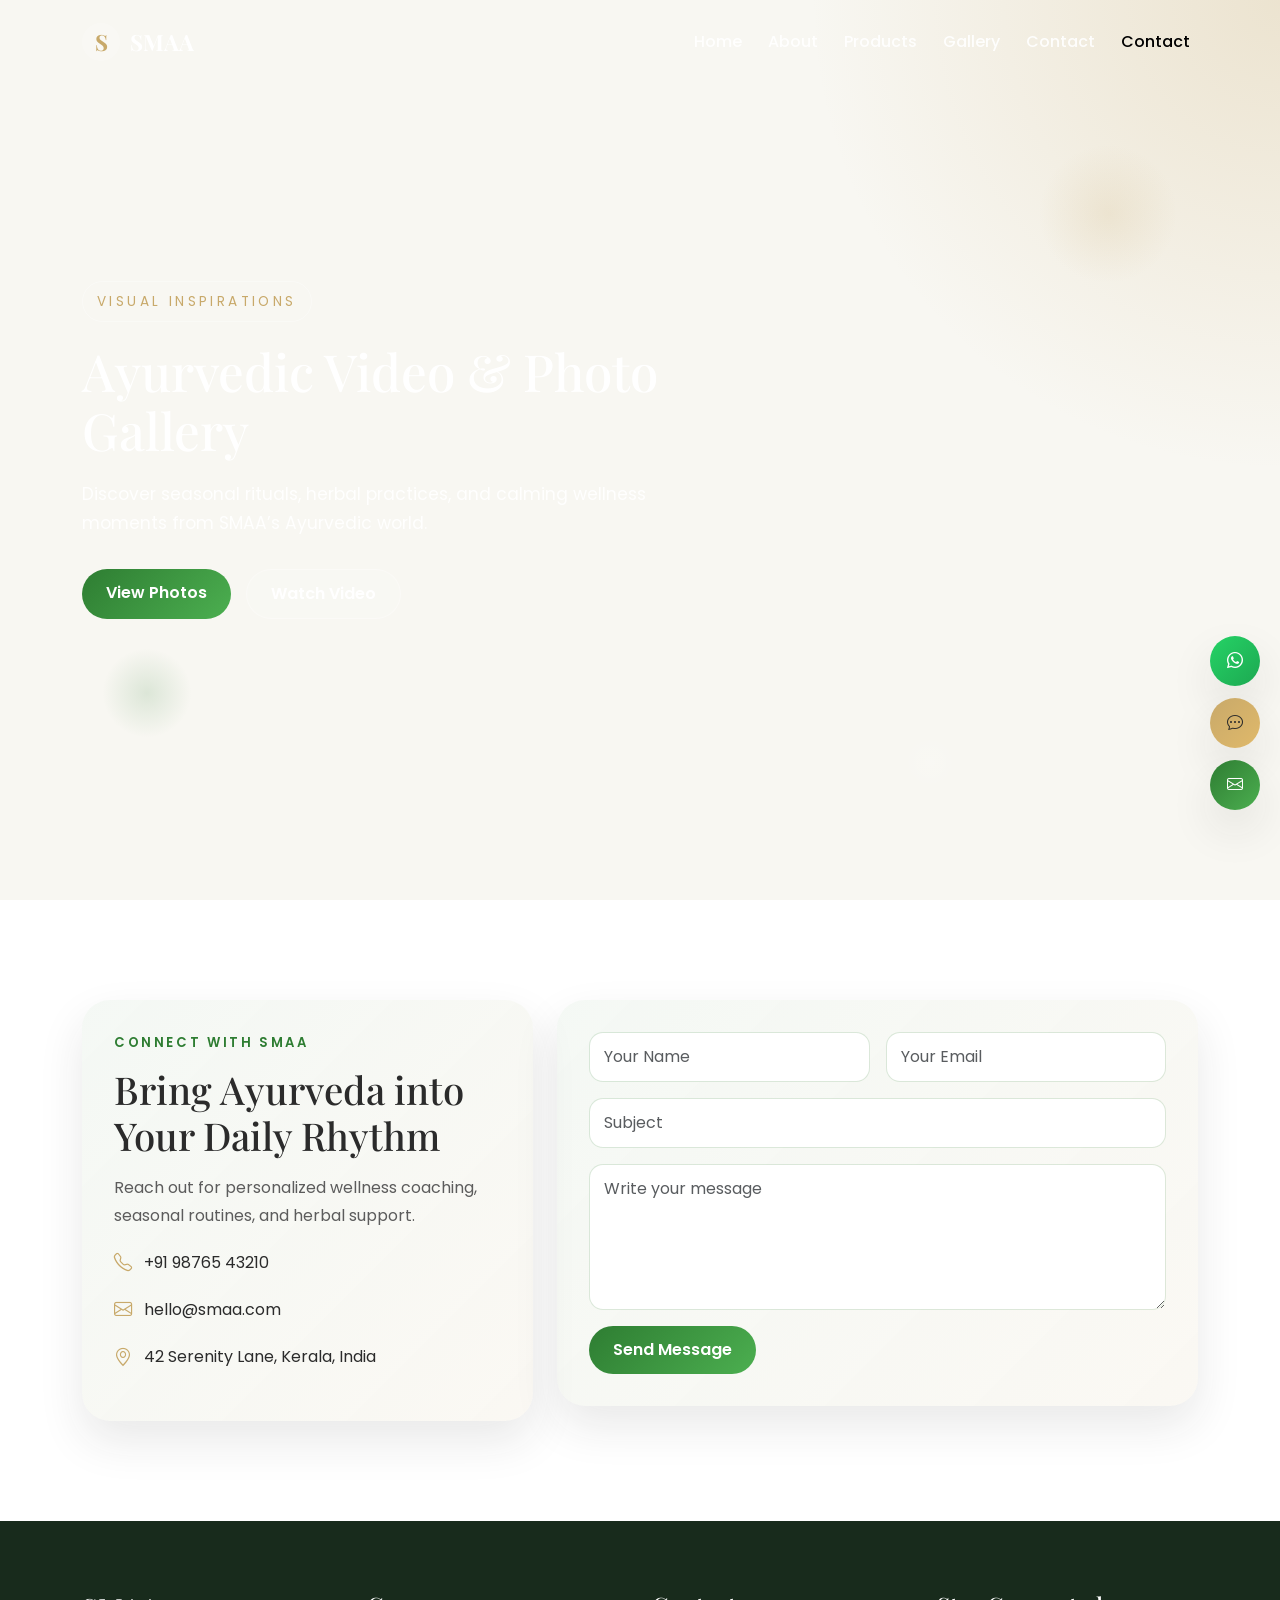
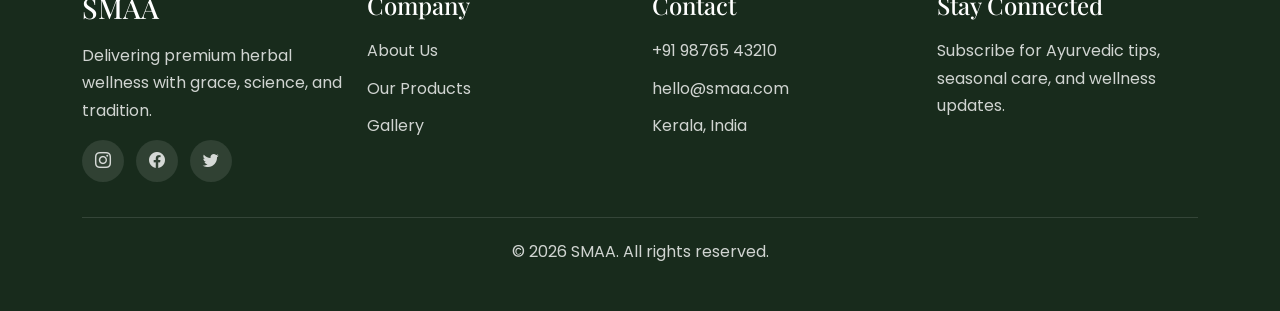
==== contact.html @ c0a6aa55 "Initial commit" ====
<!DOCTYPE html>
<html lang="en">
  <head>
    <meta charset="UTF-8" />
    <meta name="viewport" content="width=device-width, initial-scale=1.0" />
    <meta name="description" content="Explore SMAA's Ayurvedic photo and video gallery showcasing seasonal rituals, herbal ingredients, and wellness practices." />
    <meta name="keywords" content="Ayurveda gallery, Ayurvedic video, herbal photos, wellness rituals" />
    <title>SMAA | Gallery</title>

    <link rel="preconnect" href="https://fonts.googleapis.com" />
    <link rel="preconnect" href="https://fonts.gstatic.com" crossorigin />
    <link href="https://fonts.googleapis.com/css2?family=Playfair+Display:wght@500;600;700;800&family=Poppins:wght@300;400;500;600;700&display=swap" rel="stylesheet" />
    <link href="https://cdn.jsdelivr.net/npm/bootstrap@5.3.3/dist/css/bootstrap.min.css" rel="stylesheet" />
    <link rel="stylesheet" href="https://cdn.jsdelivr.net/npm/bootstrap-icons@1.11.3/font/bootstrap-icons.min.css" />
    <link rel="stylesheet" href="https://unpkg.com/aos@2.3.1/dist/aos.css" />
    <link rel="stylesheet" href="css/style.css" />
  </head>
  <body>
    <div class="loading-screen" id="loadingScreen">
      <div class="spinner"></div>
    </div>

    <button class="scroll-top" id="scrollTopBtn" aria-label="Scroll to top">
      <i class="bi bi-arrow-up"></i>
    </button>

    <div class="floating-actions" aria-label="Quick contact widgets">
      <a href="https://wa.me/919876543210" target="_blank" rel="noopener" class="quick-action whatsapp" aria-label="Contact via WhatsApp">
        <i class="bi bi-whatsapp"></i>
      </a>
      <a href="sms:+919876543210" class="quick-action message" aria-label="Send a message">
        <i class="bi bi-chat-dots"></i>
      </a>
      <a href="mailto:hello@smaa.com" class="quick-action email" aria-label="Send an email">
        <i class="bi bi-envelope"></i>
      </a>
    </div>

    <header class="hero-section" id="home" style="background-image: url('https://images.unsplash.com/photo-1506126613408-eca07ce68773?auto=format&fit=crop&w=1800&q=80');">
      <nav class="navbar navbar-expand-lg fixed-top">
        <div class="container">
          <a class="navbar-brand" href="index.html#home">
            <span class="brand-mark">S</span>
            <span>SMAA</span>
          </a>
          <button class="navbar-toggler" type="button" data-bs-toggle="collapse" data-bs-target="#navbarNav" aria-controls="navbarNav" aria-expanded="false" aria-label="Toggle navigation">
            <span class="navbar-toggler-icon"></span>
          </button>
          <div class="collapse navbar-collapse justify-content-end" id="navbarNav">
            <ul class="navbar-nav">
              <li class="nav-item"><a class="nav-link" href="index.html">Home</a></li>
              <li class="nav-item"><a class="nav-link" href="about.html">About</a></li>
              <li class="nav-item"><a class="nav-link" href="product.html">Products</a></li>
               <li class="nav-item"><a class="nav-link" href="gallery.html">Gallery</a></li>
                             <li class="nav-item"><a class="nav-link" href="contact.html">Contact</a></li>


              <li class="nav-item"><a class="nav-link active" aria-current="page" href="contact.html">Contact</a></li>
            </ul>
          </div>
        </div>
      </nav>

      <div class="hero-overlay"></div>
      <div class="hero-content container">
        <div class="row align-items-center min-vh-100 py-5">
          <div class="col-lg-8" data-aos="fade-up">
            <p class="eyebrow">Visual Inspirations</p>
            <h1>Ayurvedic Video & Photo Gallery</h1>
            <p class="hero-subtitle">Discover seasonal rituals, herbal practices, and calming wellness moments from SMAA’s Ayurvedic world.</p>
            <div class="hero-buttons">
              <a class="btn btn-primary" href="#photo-gallery">View Photos</a>
              <a class="btn btn-secondary" href="#video-gallery">Watch Video</a>
            </div>
          </div>
        </div>
      </div>

      <div class="floating-element leaf-one"></div>
      <div class="floating-element leaf-two"></div>
      <div class="floating-element leaf-three"></div>
    </header>

    <main>
    



      <section class="section contact-section" id="contact">
        <div class="container">
          <div class="row g-4 align-items-start">
            <div class="col-lg-5" data-aos="fade-right">
              <div class="contact-info-card">
                <p class="section-tag">Connect with SMAA</p>
                <h2 class="section-title">Bring Ayurveda into Your Daily Rhythm</h2>
                <p class="section-text">Reach out for personalized wellness coaching, seasonal routines, and herbal support.</p>
                <div class="contact-item">
                  <i class="bi bi-telephone"></i>
                  <span>+91 98765 43210</span>
                </div>
                <div class="contact-item">
                  <i class="bi bi-envelope"></i>
                  <span>hello@smaa.com</span>
                </div>
                <div class="contact-item">
                  <i class="bi bi-geo-alt"></i>
                  <span>42 Serenity Lane, Kerala, India</span>
                </div>
              </div>
            </div>
            <div class="col-lg-7" data-aos="fade-left">
              <div class="contact-form-card">
                <form>
                  <div class="row g-3">
                    <div class="col-md-6">
                      <input type="text" class="form-control" placeholder="Your Name" required />
                    </div>
                    <div class="col-md-6">
                      <input type="email" class="form-control" placeholder="Your Email" required />
                    </div>
                    <div class="col-12">
                      <input type="text" class="form-control" placeholder="Subject" />
                    </div>
                    <div class="col-12">
                      <textarea class="form-control" rows="5" placeholder="Write your message"></textarea>
                    </div>
                    <div class="col-12">
                      <button type="submit" class="btn btn-primary">Send Message</button>
                    </div>
                  </div>
                </form>
              </div>
            </div>
          </div>
        </div>
      </section>
    </main>

    <div class="lightbox" id="lightbox">
      <img id="lightbox-img" src="" alt="Enlarged gallery image" />
    </div>

    <footer class="footer-section">
      <div class="container">
        <div class="row g-4">
          <div class="col-lg-3 col-md-6">
            <h3>SMAA</h3>
            <p>Delivering premium herbal wellness with grace, science, and tradition.</p>
            <div class="social-links">
              <a href="#"><i class="bi bi-instagram"></i></a>
              <a href="#"><i class="bi bi-facebook"></i></a>
              <a href="#"><i class="bi bi-twitter"></i></a>
            </div>
          </div>
          <div class="col-lg-3 col-md-6">
            <h4>Company</h4>
            <ul>
              <li><a href="about.html">About Us</a></li>
              <li><a href="index.html#products">Our Products</a></li>
              <li><a href="gallery.html">Gallery</a></li>
            </ul>
          </div>
          <div class="col-lg-3 col-md-6">
            <h4>Contact</h4>
            <ul>
              <li>+91 98765 43210</li>
              <li>hello@smaa.com</li>
              <li>Kerala, India</li>
            </ul>
          </div>
          <div class="col-lg-3 col-md-6">
            <h4>Stay Connected</h4>
            <p>Subscribe for Ayurvedic tips, seasonal care, and wellness updates.</p>
          </div>
        </div>
        <div class="footer-bottom">
          <p>© 2026 SMAA. All rights reserved.</p>
        </div>
      </div>
    </footer>

    <script src="https://code.jquery.com/jquery-3.7.1.min.js"></script>
    <script src="https://cdn.jsdelivr.net/npm/bootstrap@5.3.3/dist/js/bootstrap.bundle.min.js"></script>
    <script src="https://unpkg.com/aos@2.3.1/dist/aos.js"></script>
    <script src="js/main.js"></script>
  </body>
</html>
---- css/style.css ----
:root {
  --primary: #2e7d32;
  --secondary: #c8a96a;
  --bg: #f8f7f2;
  --text: #2b2b2b;
  --white: #ffffff;
  --radius: 20px;
  --shadow: 0 20px 45px rgba(43, 43, 43, 0.1);
}

* {
  box-sizing: border-box;
}

html {
  scroll-behavior: smooth;
}

body {
  margin: 0;
  font-family: "Poppins", sans-serif;
  color: var(--text);
  background: var(--bg);
  line-height: 1.7;
}

img {
  max-width: 100%;
  display: block;
}

a {
  text-decoration: none;
}

h1, h2, h3, h4, h5 {
  font-family: "Playfair Display", serif;
  color: var(--text);
}

.section {
  padding: 100px 0;
}

.container {
  width: min(100% - 2rem, 1200px);
  margin-inline: auto;
}

.loading-screen {
  position: fixed;
  inset: 0;
  background: var(--bg);
  display: grid;
  place-items: center;
  z-index: 9999;
  transition: opacity 0.6s ease, visibility 0.6s ease;
}

.loading-screen.hidden {
  opacity: 0;
  visibility: hidden;
}

.spinner {
  width: 60px;
  height: 60px;
  border: 6px solid rgba(46, 125, 50, 0.15);
  border-top-color: var(--primary);
  border-radius: 50%;
  animation: spin 1s linear infinite;
}

@keyframes spin {
  to {
    transform: rotate(360deg);
  }
}

.scroll-top {
  position: fixed;
  right: 25px;
  bottom: 25px;
  width: 48px;
  height: 48px;
  border: none;
  border-radius: 50%;
  background: linear-gradient(135deg, var(--primary), var(--secondary));
  color: var(--white);
  display: grid;
  place-items: center;
  box-shadow: var(--shadow);
  opacity: 0;
  visibility: hidden;
  transform: translateY(20px);
  transition: all 0.3s ease;
  z-index: 1000;
}

.scroll-top.show {
  opacity: 1;
  visibility: visible;
  transform: translateY(0);
}

.floating-actions {
  position: fixed;
  right: 20px;
  bottom: 90px;
  display: flex;
  flex-direction: column;
  gap: 12px;
  z-index: 1200;
}

.quick-action {
  width: 50px;
  height: 50px;
  border-radius: 50%;
  display: grid;
  place-items: center;
  color: var(--white);
  box-shadow: var(--shadow);
  transition: transform 0.3s ease, box-shadow 0.3s ease;
}

.quick-action:hover {
  transform: translateY(-3px);
  box-shadow: 0 16px 30px rgba(43, 43, 43, 0.18);
}

.quick-action.whatsapp {
  background: linear-gradient(135deg, #25d366, #1da851);
}

.quick-action.message {
  background: linear-gradient(135deg, var(--secondary), #e0b96a);
  color: var(--text);
}

.quick-action.email {
  background: linear-gradient(135deg, var(--primary), #4caf50);
}

.navbar {
  padding: 18px 0;
  transition: all 0.3s ease;
}

.navbar.scrolled {
  background: rgba(248, 247, 242, 0.93);
  backdrop-filter: blur(14px);
  box-shadow: 0 10px 30px rgba(43, 43, 43, 0.08);
}

.navbar-brand {
  font-size: 1.4rem;
  font-family: "Playfair Display", serif;
  font-weight: 700;
  color: var(--white);
  display: flex;
  align-items: center;
  gap: 10px;
}

.navbar.scrolled .navbar-brand,
.navbar.scrolled .nav-link {
  color: var(--text);
}

.brand-mark {
  display: inline-grid;
  place-items: center;
  width: 38px;
  height: 38px;
  border-radius: 50%;
  background: rgba(255, 255, 255, 0.2);
  color: var(--secondary);
}

.nav-link {
  color: rgba(255, 255, 255, 0.9);
  font-weight: 500;
  margin-left: 10px;
  position: relative;
}

.nav-link::after {
  content: "";
  position: absolute;
  left: 0;
  bottom: 0;
  width: 0;
  height: 2px;
  background: var(--secondary);
  transition: width 0.3s ease;
}

.nav-link:hover::after,
.nav-link:focus::after {
  width: 100%;
}

.hero-section {
  position: relative;
  min-height: 100vh;
  background: url("img/baner1.jpeg") center no-repeat ;
  overflow: hidden;
}

.hero-overlay {
  position: absolute;
  inset: 0;
  background: radial-gradient(circle at top right, rgba(200, 169, 106, 0.25), transparent 30%);
}

.hero-content {
  position: relative;
  z-index: 2;
  color: var(--white);
}

.eyebrow {
  display: inline-block;
  padding: 8px 14px;
  border: 1px solid rgba(255, 255, 255, 0.35);
  border-radius: 999px;
  color: var(--secondary);
  text-transform: uppercase;
  letter-spacing: 0.25em;
  font-size: 0.85rem;
  margin-bottom: 20px;
}

.hero-section h1 {
  font-size: clamp(2.5rem, 4vw, 4.3rem);
  color: var(--white);
  max-width: 720px;
  line-height: 1.15;
  margin-bottom: 20px;
}

.hero-subtitle {
  font-size: 1.08rem;
  max-width: 620px;
  color: rgba(255, 255, 255, 0.9);
  margin-bottom: 30px;
}

.hero-buttons {
  display: flex;
  flex-wrap: wrap;
  gap: 15px;
}

.btn {
  border-radius: 999px;
  padding: 12px 24px;
  font-weight: 600;
  transition: transform 0.3s ease, box-shadow 0.3s ease;
}

.btn:hover {
  transform: translateY(-3px);
  box-shadow: 0 12px 24px rgba(43, 43, 43, 0.15);
}

.btn-primary {
  background: linear-gradient(135deg, var(--primary), #4caf50);
  color: var(--white);
  border: none;
}

.btn-secondary {
  background: rgba(255, 255, 255, 0.12);
  color: var(--white);
  border: 1px solid rgba(255, 255, 255, 0.3);
}

.floating-element {
  position: absolute;
  border-radius: 50%;
  opacity: 0.4;
  animation: drift 8s ease-in-out infinite;
}

.leaf-one {
  width: 140px;
  height: 140px;
  background: radial-gradient(circle, rgba(200, 169, 106, 0.4), transparent 70%);
  top: 16%;
  right: 8%;
}

.leaf-two {
  width: 90px;
  height: 90px;
  background: radial-gradient(circle, rgba(46, 125, 50, 0.35), transparent 70%);
  bottom: 18%;
  left: 8%;
  animation-duration: 10s;
}

.leaf-three {
  width: 60px;
  height: 60px;
  background: radial-gradient(circle, rgba(255,255,255,0.35), transparent 70%);
  bottom: 12%;
  right: 25%;
  animation-duration: 7s;
}

@keyframes drift {
  0%, 100% {
    transform: translateY(0) rotate(0deg);
  }
  50% {
    transform: translateY(-20px) rotate(10deg);
  }
}

.section-tag {
  color: var(--primary);
  font-weight: 600;
  text-transform: uppercase;
  letter-spacing: 0.2em;
  font-size: 0.82rem;
  margin-bottom: 12px;
}

.section-title {
  font-size: clamp(1.9rem, 3vw, 2.8rem);
  margin-bottom: 16px;
}

.section-text {
  color: #5c5c5c;
  margin-bottom: 18px;
}

.about-image-wrap {
  position: relative;
  border-radius: 32px;
  overflow: hidden;
  box-shadow: var(--shadow);
}

.about-image-wrap img {
  width: 100%;
  height: 520px;
  object-fit: cover;
  transition: transform 0.5s ease;
}

.about-image-wrap:hover img {
  transform: scale(1.05);
}

.feature-grid {
  display: grid;
  grid-template-columns: repeat(2, minmax(0, 1fr));
  gap: 16px;
  margin-top: 25px;
}

.feature-box {
  background: var(--white);
  border-radius: var(--radius);
  padding: 22px;
  box-shadow: var(--shadow);
  border: 1px solid rgba(46, 125, 50, 0.08);
}

.feature-box i {
  font-size: 1.4rem;
  color: var(--secondary);
  margin-bottom: 8px;
}

.feature-box h3 {
  font-size: 1.05rem;
  margin: 0;
}

.products-section {
  background: linear-gradient(180deg, rgba(255,255,255,0.8), rgba(248,247,242,0.9));
}

.product-card {
  background: var(--white);
  border-radius: var(--radius);
  overflow: hidden;
  box-shadow: var(--shadow);
  height: 100%;
  transition: transform 0.3s ease, box-shadow 0.3s ease;
}

.product-card:hover {
  transform: translateY(-8px);
  box-shadow: 0 24px 45px rgba(43, 43, 43, 0.15);
}

.product-card img {
  width: 100%;
  height: 220px;
  object-fit: cover;
  transition: transform 0.4s ease;
}

.product-card:hover img {
  transform: scale(1.05);
}

.category-card {
  cursor: pointer;
}

.category-card.active {
  border: 2px solid var(--primary);
}

.category-card:focus-visible {
  outline: 2px dashed var(--primary);
  outline-offset: 2px;
}

.category-detail-card {
  background: var(--white);
  border-radius: var(--radius);
  box-shadow: var(--shadow);
}

.category-image img {
  width: 100%;
  height: auto;
  display: block;
}

.product-list {
  list-style: none;
  padding-left: 0;
  margin: 0;
}

.product-list li {
  position: relative;
  padding-left: 1.4rem;
  margin-bottom: 0.85rem;
  color: #444;
}

.product-list li::before {
  content: '•';
  position: absolute;
  left: 0;
  top: 0;
  color: var(--primary);
  font-size: 1.2rem;
  line-height: 1;
}

.product-content {
  padding: 20px;
}

.product-content h3 {
  font-size: 1.25rem;
  margin-bottom: 8px;
}

.product-content p {
  color: #666;
  font-size: 0.95rem;
  margin-bottom: 15px;
}

.product-meta {
  display: flex;
  justify-content: space-between;
  align-items: center;
}

.price {
  font-weight: 700;
  color: var(--primary);
  font-size: 1.1rem;
}

.product-meta .btn {
  padding: 8px 14px;
  font-size: 0.9rem;
  background: var(--primary);
  color: var(--white);
}

.food-package-card {
  background: var(--white);
  border-radius: var(--radius);
  border: 1px solid rgba(46, 125, 50, 0.12);
  overflow: hidden;
  box-shadow: var(--shadow);
  padding: 18px;
}

.food-package-card h5 {
  font-size: 1rem;
  margin-bottom: 0.85rem;
}

.food-package-card .food-package-image {
  width: 100%;
  border-radius: 0.75rem;
  margin-bottom: 14px;
  display: block;
}

.restaurant-box {
  display: flex;
  gap: 12px;
  align-items: center;
  padding: 12px;
  border-radius: var(--radius);
  background: #f7f6f2;
  border: 1px solid rgba(46, 125, 50, 0.1);
}

.restaurant-box img {
  width: 70px;
  height: 70px;
  object-fit: cover;
  border-radius: 0.75rem;
}

.restaurant-box strong {
  display: block;
  margin-bottom: 4px;
  font-size: 0.95rem;
}

.restaurant-box p {
  margin: 0;
  color: #555;
  font-size: 0.9rem;
}

.food-packages-section {
  margin-bottom: 1.6rem;
}

.gallery-grid {
  display: grid;
  grid-template-columns: repeat(4, minmax(0, 1fr));
  gap: 20px;
}

.gallery-item {
  overflow: hidden;
  border-radius: 20px;
  box-shadow: var(--shadow);
}

.gallery-item img {
  width: 100%;
  height: 220px;
  object-fit: cover;
  transition: transform 0.4s ease;
}

.gallery-item:hover img {
  transform: scale(1.06);
}

.video-card {
  background: var(--white);
  border-radius: var(--radius);
  overflow: hidden;
  box-shadow: var(--shadow);
}

.video-card iframe {
  width: 100%;
  min-height: 420px;
  border: none;
  display: block;
}

.lightbox {
  position: fixed;
  inset: 0;
  background: rgba(0, 0, 0, 0.86);
  display: grid;
  place-items: center;
  padding: 20px;
  opacity: 0;
  visibility: hidden;
  transition: all 0.3s ease;
  z-index: 2000;
}

.lightbox.show {
  opacity: 1;
  visibility: visible;
}

.lightbox img {
  max-width: 90vw;
  max-height: 80vh;
  border-radius: 24px;
  box-shadow: 0 20px 50px rgba(0, 0, 0, 0.35);
}

.testimonials-section {
  background: var(--white);
}

.testimonial-slider {
  position: relative;
  max-width: 750px;
  margin: 0 auto;
}

.testimonial-card {
  background: linear-gradient(135deg, rgba(46, 125, 50, 0.06), rgba(200, 169, 106, 0.12));
  border: 1px solid rgba(46, 125, 50, 0.1);
  border-radius: var(--radius);
  padding: 35px;
  box-shadow: var(--shadow);
  display: none;
}

.testimonial-card.active {
  display: block;
}

.stars {
  color: var(--secondary);
  margin-bottom: 12px;
}

.testimonial-card p {
  font-size: 1.02rem;
  margin-bottom: 18px;
}

.testimonial-card h3 {
  margin-bottom: 0;
}

.why-card {
  background: var(--white);
  border-radius: var(--radius);
  padding: 28px 22px;
  box-shadow: var(--shadow);
  text-align: center;
  height: 100%;
}

.why-card ul {
  list-style: none;
  padding-left: 0;
  margin-left: 0;
  text-align: left;
}

.why-card ul li {
  margin-bottom: 0.8rem;
  padding-left: 0;
  display: flex;
  align-items: center;
  gap: 0.75rem;
}

.why-card ul li i {
  min-width: 22px;
  font-size: 1.2rem;
  color: var(--primary);
}

.cleansing-icon {
  color: var(--secondary);
}

.why-card i {
  font-size: 2rem;
  color: var(--secondary);
  margin-bottom: 14px;
}

.counter-section {
  background: linear-gradient(135deg, rgba(46, 125, 50, 0.95), rgba(24, 64, 27, 0.95));
  color: var(--white);
}

.counter-card {
  padding: 24px;
  border-radius: var(--radius);
  background: rgba(255,255,255,0.08);
  backdrop-filter: blur(10px);
}

.counter-card h3 {
  color: var(--white);
  font-size: 2.4rem;
  margin-bottom: 8px;
}

.counter-card p {
  margin-bottom: 0;
  color: rgba(255,255,255,0.8);
}

.cta-section {
  background: linear-gradient(110deg, rgba(12, 24, 14, 0.7), rgba(46, 125, 50, 0.55)), url("https://images.unsplash.com/photo-1490645935967-10de6ba17061?auto=format&fit=crop&w=1600&q=80") center/cover;
  padding: 110px 0;
}

.cta-card {
  max-width: 720px;
  margin: 0 auto;
  background: rgba(255,255,255,0.92);
  border-radius: 30px;
  padding: 45px;
  text-align: center;
  box-shadow: var(--shadow);
}

.cta-card h2 {
  margin-bottom: 12px;
}

.contact-section {
  background: var(--white);
}

.contact-info-card,
.contact-form-card {
  background: linear-gradient(135deg, rgba(46, 125, 50, 0.05), rgba(200, 169, 106, 0.08));
  border-radius: 28px;
  padding: 32px;
  box-shadow: var(--shadow);
}

.contact-item {
  display: flex;
  align-items: center;
  gap: 12px;
  margin-bottom: 16px;
  color: var(--text);
}

.contact-item i {
  color: var(--secondary);
  font-size: 1.15rem;
}

.contact-form-card .form-control {
  border: 1px solid rgba(46, 125, 50, 0.14);
  border-radius: 14px;
  padding: 12px 14px;
}

.contact-form-card .form-control:focus {
  box-shadow: 0 0 0 0.2rem rgba(46, 125, 50, 0.16);
  border-color: var(--primary);
}

.blog-section {
  background: linear-gradient(180deg, rgba(248, 247, 242, 0.9), rgba(255,255,255,0.95));
}

.blog-card {
  background: var(--white);
  border-radius: 24px;
  overflow: hidden;
  box-shadow: var(--shadow);
  height: 100%;
  transition: transform 0.3s ease, box-shadow 0.3s ease;
}

.blog-card:hover {
  transform: translateY(-6px);
  box-shadow: 0 24px 45px rgba(43, 43, 43, 0.13);
}

.blog-card img {
  width: 100%;
  height: 220px;
  object-fit: cover;
}

.blog-content {
  padding: 22px;
}

.blog-meta {
  color: var(--primary);
  font-size: 0.85rem;
  font-weight: 600;
  text-transform: uppercase;
  letter-spacing: 0.18em;
  margin-bottom: 10px;
}

.read-more {
  color: var(--secondary);
  font-weight: 600;
}

.footer-section {
  background: #182b1c;
  color: rgba(255,255,255,0.8);
  padding: 70px 0 30px;
}

.footer-section h3,
.footer-section h4 {
  color: var(--white);
  margin-bottom: 18px;
}

.footer-section ul {
  list-style: none;
  padding: 0;
  margin: 0;
}

.footer-section li {
  margin-bottom: 10px;
}

.footer-section a {
  color: rgba(255,255,255,0.8);
}

.social-links {
  display: flex;
  gap: 12px;
  margin-top: 16px;
}

.social-links a {
  width: 42px;
  height: 42px;
  display: grid;
  place-items: center;
  border-radius: 50%;
  background: rgba(255,255,255,0.1);
  transition: background 0.3s ease;
}

.social-links a:hover {
  background: var(--secondary);
}

.newsletter-form {
  display: flex;
  flex-direction: column;
  gap: 10px;
}

.newsletter-form input {
  border: none;
  border-radius: 999px;
  padding: 12px 16px;
  outline: none;
}

.newsletter-form button {
  border: none;
  border-radius: 999px;
  padding: 12px 16px;
  background: linear-gradient(135deg, var(--secondary), #e3c084);
  color: var(--text);
  font-weight: 600;
}

.premium-modal .modal-content {
  border: none;
  border-radius: 28px;
  overflow: hidden;
  box-shadow: 0 30px 80px rgba(0, 0, 0, 0.18);
}

.premium-modal .modal-header {
  background: linear-gradient(135deg, rgba(46, 125, 50, 0.08), rgba(200, 169, 106, 0.16));
  border-bottom: 1px solid rgba(46, 125, 50, 0.1);
}

.modal-hero-card {
  background: var(--white);
  border-radius: 24px;
  overflow: hidden;
  box-shadow: var(--shadow);
}

.modal-hero-card img {
  width: 100%;
  height: 290px;
  object-fit: cover;
}

.modal-hero-content {
  padding: 20px;
}

.modal-option-card {
  width: 100%;
  border: 1px solid rgba(46, 125, 50, 0.12);
  background: var(--white);
  border-radius: 18px;
  overflow: hidden;
  text-align: left;
  padding: 0;
  transition: transform 0.3s ease, box-shadow 0.3s ease;
  box-shadow: 0 12px 30px rgba(43, 43, 43, 0.08);
}

.modal-option-card:hover {
  transform: translateY(-4px);
  box-shadow: 0 18px 35px rgba(43, 43, 43, 0.12);
}

.modal-option-card img {
  width: 100%;
  height: 120px;
  object-fit: cover;
}

.modal-option-card span {
  display: block;
  padding: 14px 16px;
  font-weight: 600;
  color: var(--text);
}

.inquiry-form-wrapper {
  margin-top: 20px;
  padding: 20px;
  border-radius: 20px;
  background: linear-gradient(135deg, rgba(46, 125, 50, 0.06), rgba(200, 169, 106, 0.1));
  display: none;
}

.inquiry-form-wrapper.show {
  display: block;
}

.form-success {
  margin-top: 12px;
  padding: 12px 14px;
  border-radius: 12px;
  background: rgba(46, 125, 50, 0.12);
  color: var(--primary);
  font-weight: 600;
}

.footer-bottom {
  border-top: 1px solid rgba(255,255,255,0.12);
  margin-top: 35px;
  padding-top: 20px;
  text-align: center;
}

@media (min-width: 992px) {
  .col-lg-2-4 {
    flex: 0 0 16.6666666667%;
    max-width: 16.6666666667%;
  }
}

@media (max-width: 991px) {
  .navbar-collapse {
    background: rgba(248, 247, 242, 0.96);
    padding: 15px;
    border-radius: 16px;
    margin-top: 10px;
  }

  .navbar-collapse .nav-link {
    color: var(--text);
    padding: 8px 0;
  }

  .gallery-grid {
    grid-template-columns: repeat(2, minmax(0, 1fr));
  }

  .hero-section h1 {
    font-size: clamp(2.2rem, 5vw, 3rem);
  }
}

@media (max-width: 767px) {
  .section {
    padding: 80px 0;
  }

  .hero-section {
    min-height: 100vh;
  }

  .hero-section h1 {
    font-size: 2.2rem;
  }

  .hero-buttons {
    flex-direction: column;
    align-items: flex-start;
  }

  .hero-buttons .btn {
    width: 100%;
    max-width: 220px;
  }

  .feature-grid {
    grid-template-columns: 1fr;
  }

  .gallery-grid {
    grid-template-columns: 1fr;
  }

  .cta-card,
  .contact-info-card,
  .contact-form-card {
    padding: 24px 18px;
  }

  .blog-content {
    padding: 18px;
  }

  .floating-actions {
    right: 12px;
    bottom: 80px;
  }

  .quick-action {
    width: 46px;
    height: 46px;
  }

  .about-image-wrap img {
    height: 360px;
  }

  .col-lg-2-4 {
    width: 100%;
  }
}

@media (max-width: 575px) {
  .navbar-brand {
    font-size: 1.1rem;
  }

  .brand-mark {
    width: 34px;
    height: 34px;
  }

  .section-title {
    font-size: 1.75rem;
  }

  .hero-section h1 {
    font-size: 1.9rem;
  }

  .hero-subtitle {
    font-size: 1rem;
  }

  .product-content h3 {
    font-size: 1.1rem;
  }

  .testimonial-card {
    padding: 24px 18px;
  }
}
.season-row{
    display:flex;
    gap:20px;
    flex-wrap:wrap;
}

.season-card{
    flex:1 1 calc(20% - 20px);
    cursor:pointer;
    border-radius:12px;
    overflow:hidden;
    background:#fff;
    box-shadow:0 5px 20px rgba(0,0,0,.1);
    transition:.3s;
}

.season-card:hover{
    transform:translateY(-8px);
}

.season-card video{
    width:100%;
    height:230px;
    object-fit:cover;
}

.season-card h5{
    text-align:center;
    padding:15px;
    margin:0;
}

@media(max-width:992px){
    .season-card{
        flex:1 1 calc(33.33% - 20px);
    }
}

@media(max-width:768px){
    .season-card{
        flex:1 1 calc(50% - 20px);
    }
}

@media(max-width:576px){
    .season-card{
        flex:100%;
    }
}

.video-thumb{
    position:relative;
}

.video-thumb img{
    width:100%;
    height:230px;
    object-fit:cover;
}

.play-btn{
    position:absolute;
    top:50%;
    left:50%;
    transform:translate(-50%,-50%);
    font-size:60px;
    color:#fff;
    text-shadow:0 0 15px rgba(0,0,0,.5);
    transition:.3s;
}

.season-card:hover .play-btn{
    transform:translate(-50%,-50%) scale(1.15);
}

 /* Desktop - 5 columns */
@media (min-width: 992px) {
    .col-lg-5th {
        flex: 0 0 20%;
        max-width: 20%;
    }
}

/* Tablet - 3 columns */
@media (min-width: 768px) and (max-width: 991px) {
    .col-lg-5th {
        flex: 0 0 33.333%;
        max-width: 33.333%;
    }
}

/* Mobile - 2 columns */
@media (max-width: 767px) {
    .col-lg-5th {
        flex: 0 0 50%;
        max-width: 50%;
    }
}
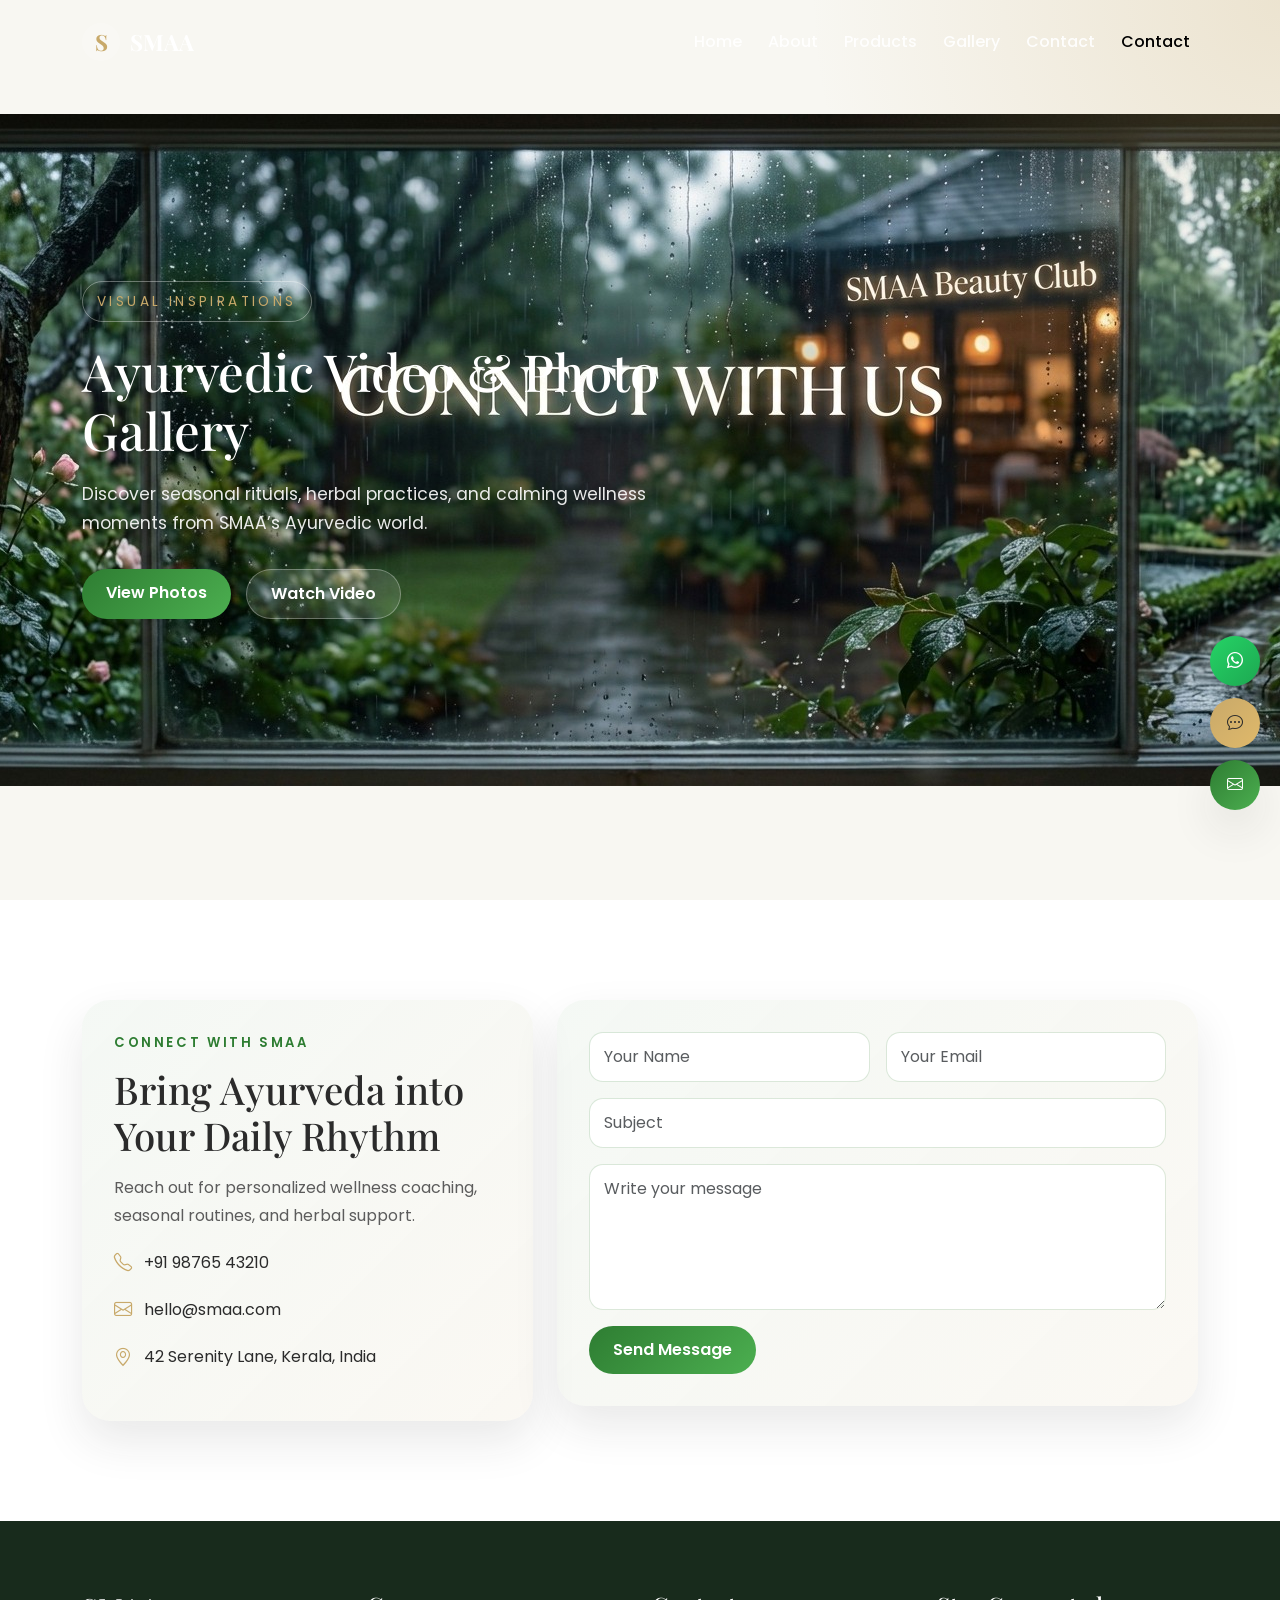
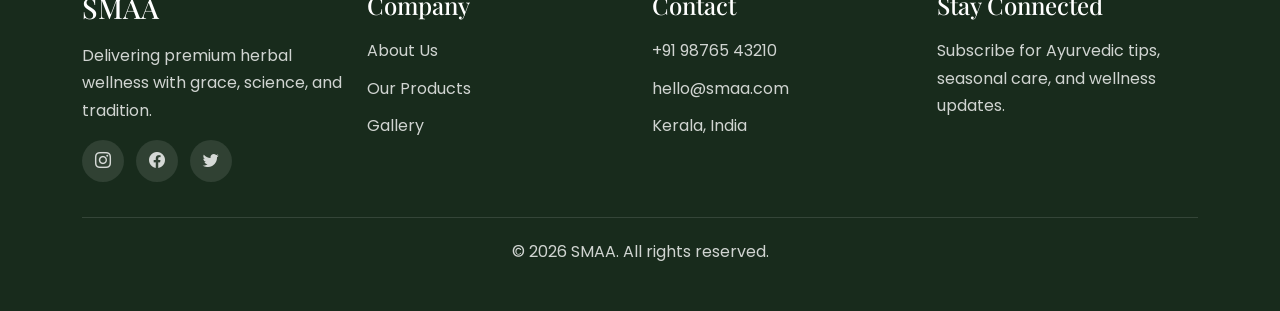
==== commit ec3783a9: "Update contact.html" ====
--- a/contact.html
+++ b/contact.html
@@ -36,7 +36,7 @@
       </a>
     </div>
 
-    <header class="hero-section" id="home" style="background-image: url('https://images.unsplash.com/photo-1506126613408-eca07ce68773?auto=format&fit=crop&w=1800&q=80');">
+    <header class="hero-section" id="home" style="background-image: url('css/img/contact.jpeg');">
       <nav class="navbar navbar-expand-lg fixed-top">
         <div class="container">
           <a class="navbar-brand" href="index.html#home">
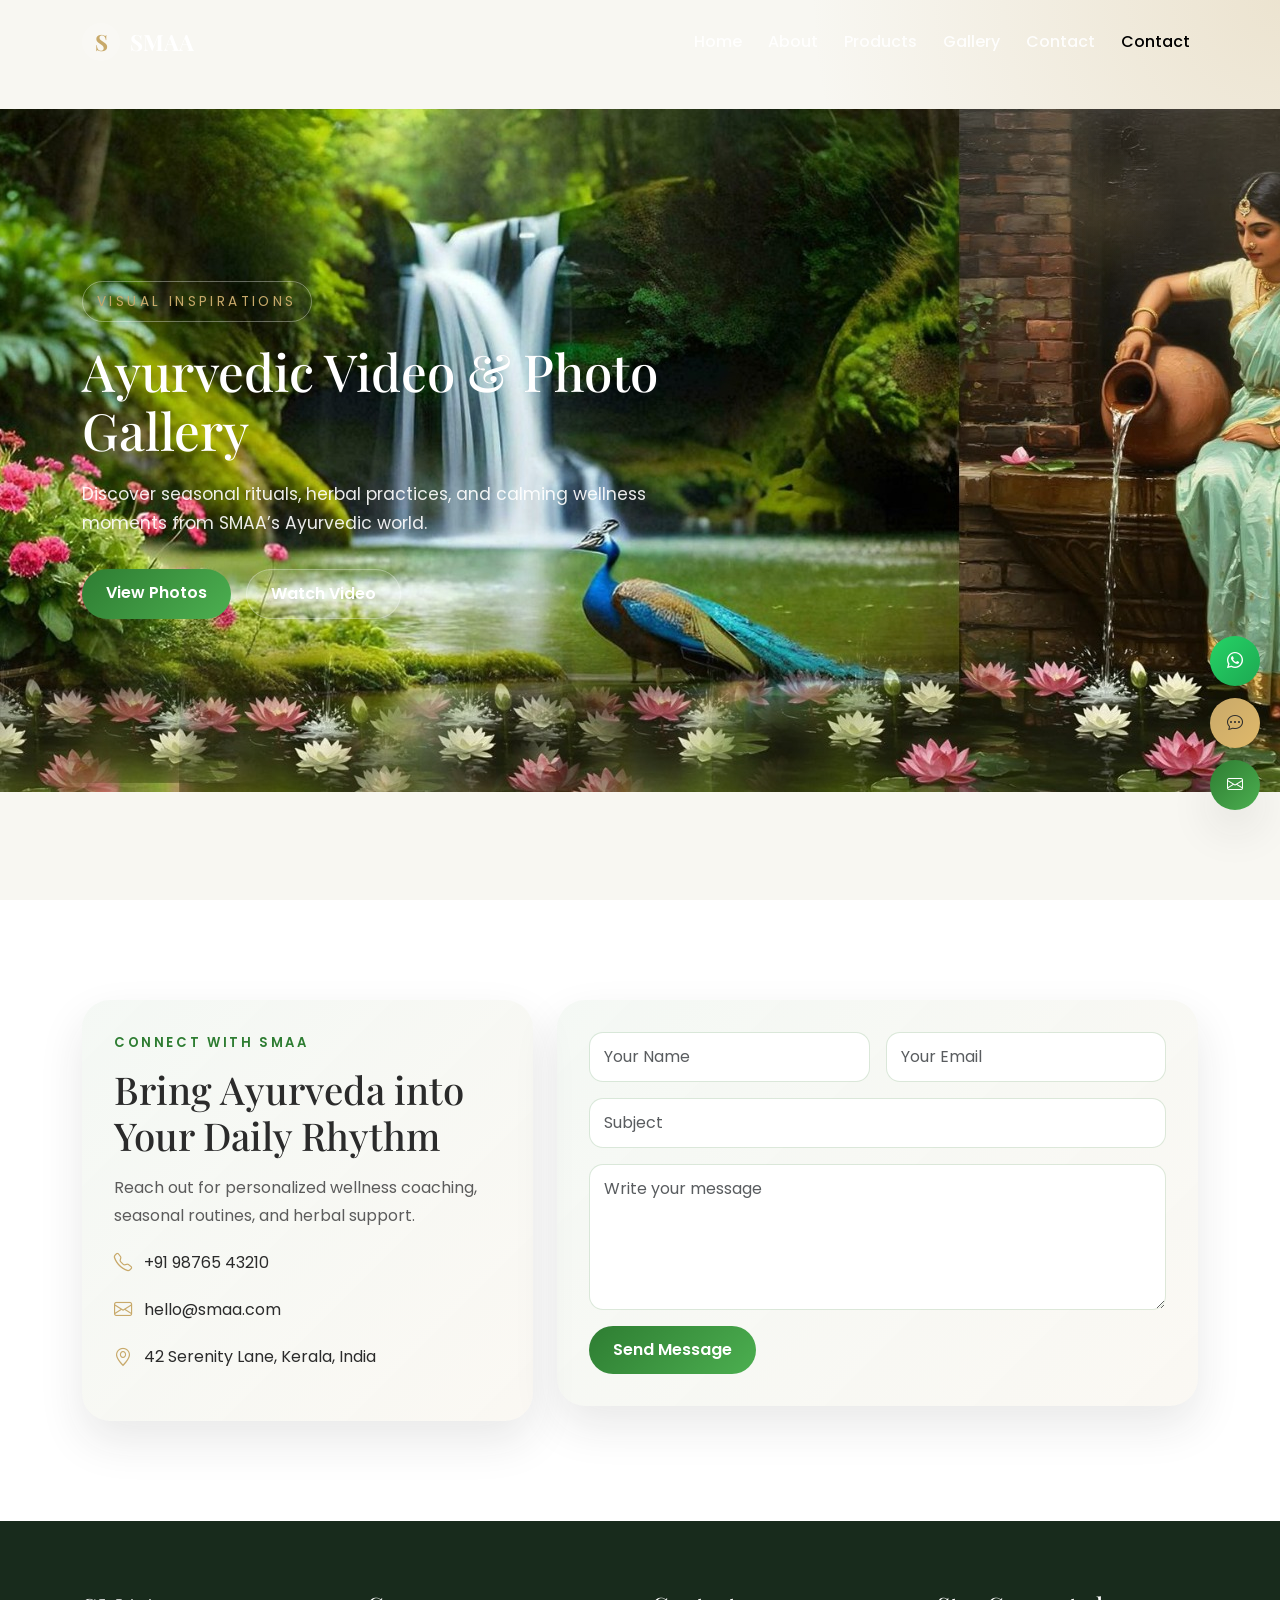
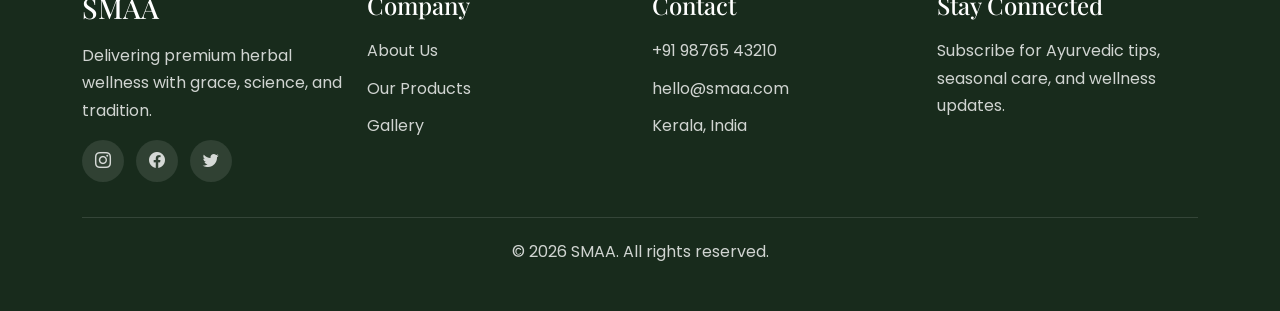
==== commit 452f869e: "Enhance header background image styling Updated the background image style to include cover and no-r" ====
--- a/contact.html
+++ b/contact.html
@@ -36,7 +36,7 @@
       </a>
     </div>
 
-    <header class="hero-section" id="home" style="background-image: url('css/img/contact.jpeg');">
+    <header class="hero-section" id="home" style="background-image: url('css/img/contact.jpeg') cover no-repeat center">
       <nav class="navbar navbar-expand-lg fixed-top">
         <div class="container">
           <a class="navbar-brand" href="index.html#home">
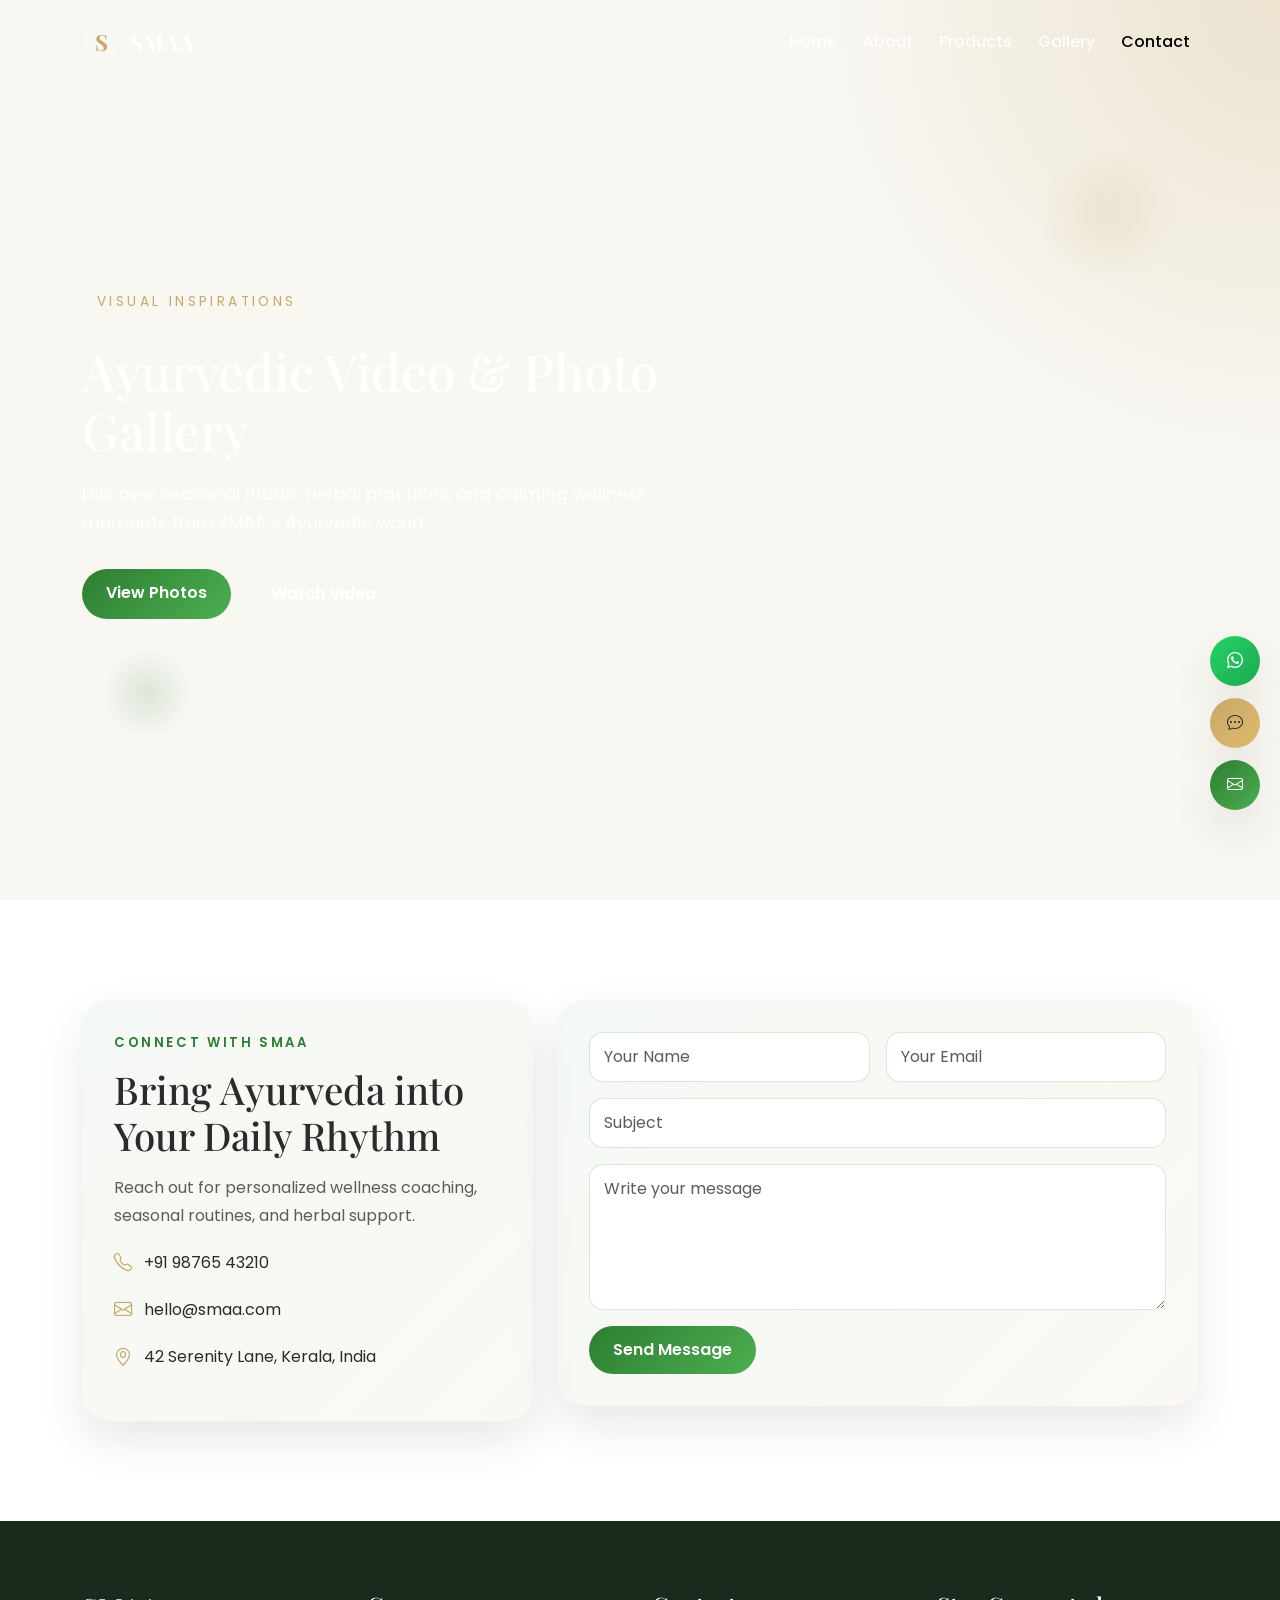
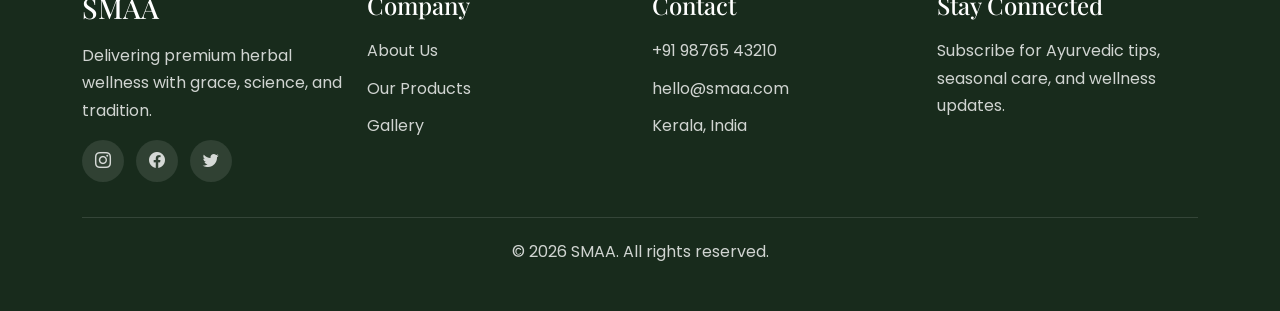
==== commit 35fd8e31: "Update contact.html" ====
--- a/contact.html
+++ b/contact.html
@@ -36,7 +36,7 @@
       </a>
     </div>
 
-    <header class="hero-section" id="home" style="background-image: url('css/img/contact.jpeg') cover no-repeat center">
+    <header class="hero-section" id="home" style="background-image: url('css/img/contact.jpeg') cover no-repeat center !important">
       <nav class="navbar navbar-expand-lg fixed-top">
         <div class="container">
           <a class="navbar-brand" href="index.html#home">
@@ -52,9 +52,6 @@
               <li class="nav-item"><a class="nav-link" href="about.html">About</a></li>
               <li class="nav-item"><a class="nav-link" href="product.html">Products</a></li>
                <li class="nav-item"><a class="nav-link" href="gallery.html">Gallery</a></li>
-                             <li class="nav-item"><a class="nav-link" href="contact.html">Contact</a></li>
-
-
               <li class="nav-item"><a class="nav-link active" aria-current="page" href="contact.html">Contact</a></li>
             </ul>
           </div>
--- a/css/style.css
+++ b/css/style.css
@@ -204,7 +204,7 @@
 .hero-section {
   position: relative;
   min-height: 100vh;
-  background: url("img/baner1.jpeg") center no-repeat ;
+  background:  center no-repeat ;
   overflow: hidden;
 }
 
@@ -1177,4 +1177,4 @@
         flex: 0 0 50%;
         max-width: 50%;
     }
-}+}
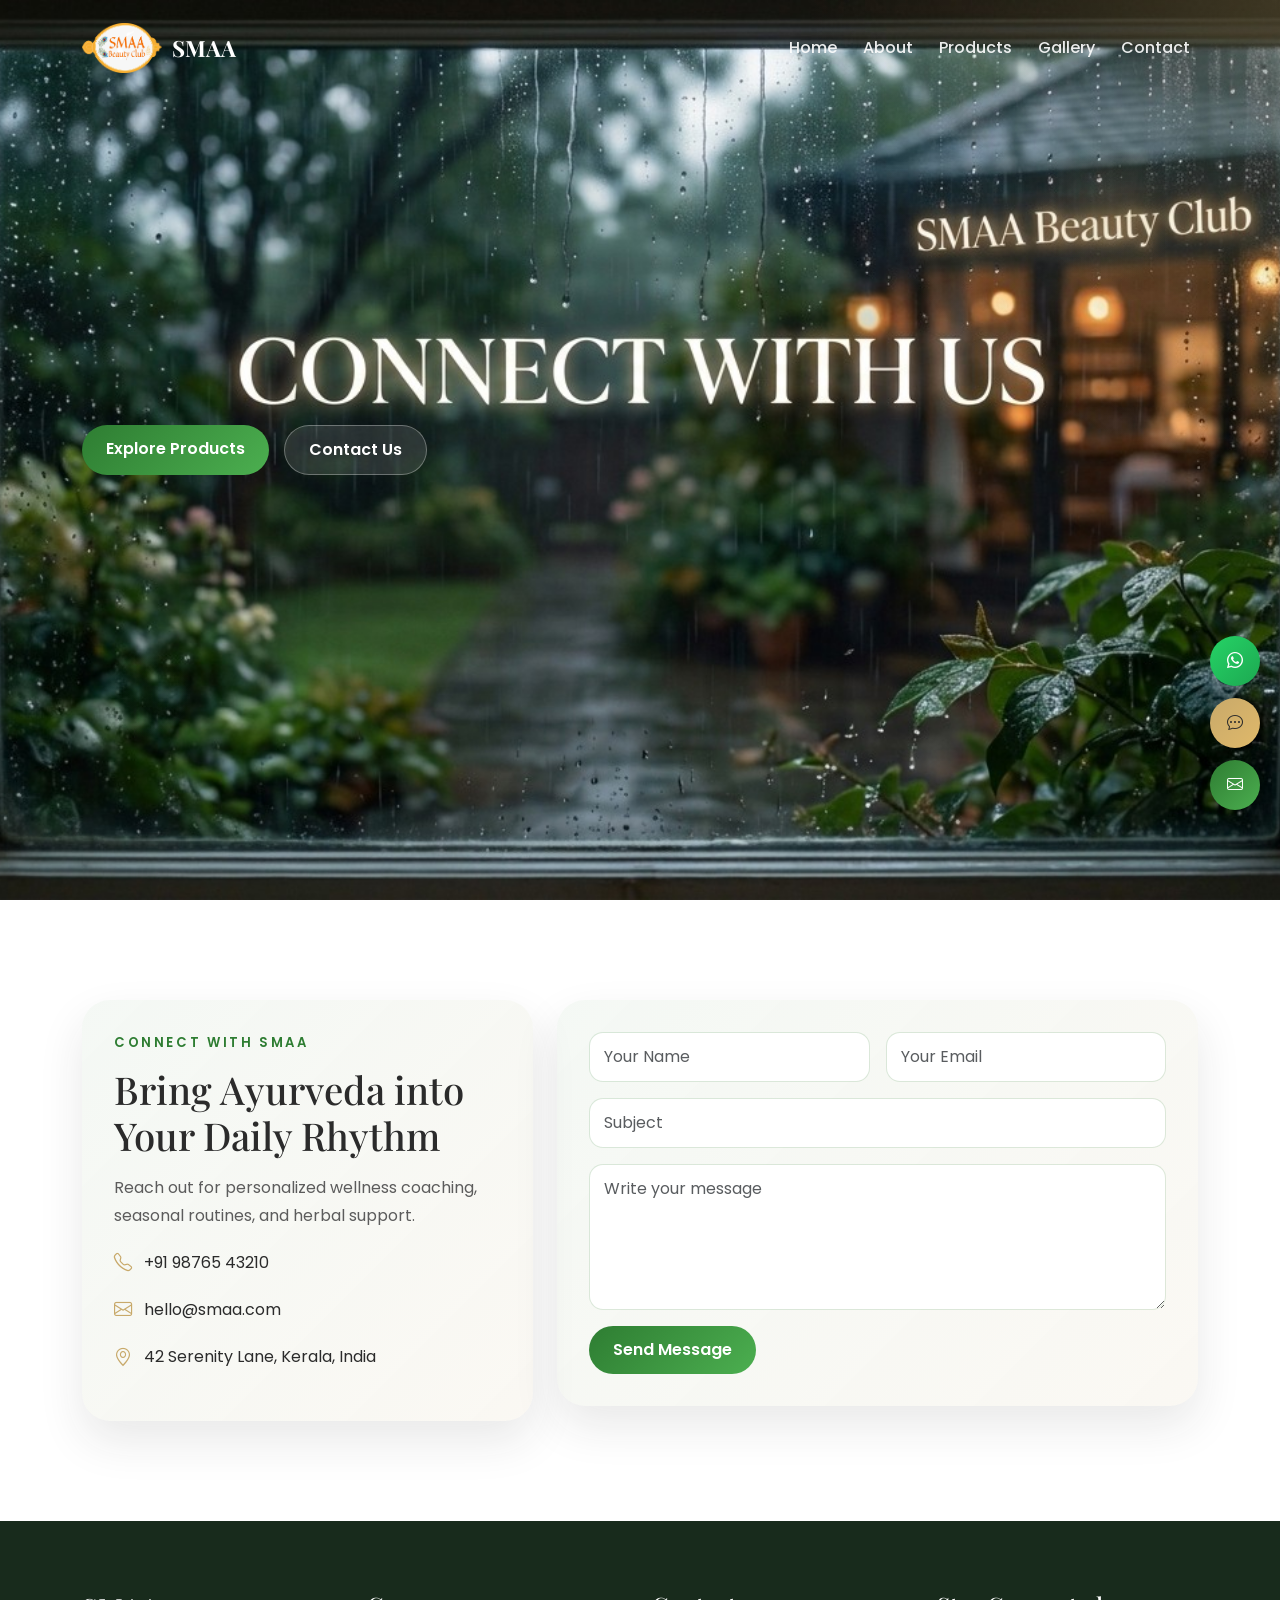
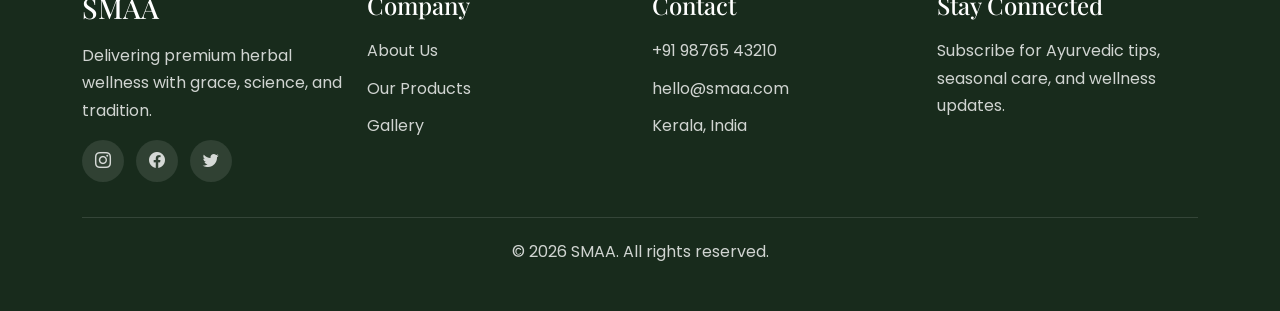
==== commit eb915327: "Update contact.html" ====
--- a/contact.html
+++ b/contact.html
@@ -36,11 +36,12 @@
       </a>
     </div>
 
-    <header class="hero-section" id="home" style="background-image: url('css/img/contact.jpeg') cover no-repeat center !important">
+       <header class="hero-section" id="home" style="background-image: url('css/img/contact.jpeg'); cover no-repeat center center; background-size: cover;">
       <nav class="navbar navbar-expand-lg fixed-top">
         <div class="container">
-          <a class="navbar-brand" href="index.html#home">
-            <span class="brand-mark">S</span>
+          <a class="navbar-brand" href="home">
+            <!-- <span class="brand-mark">S</span> -->
+             <img src="css/img/logo1.png" alt="SMAA Logo" class="brand-logo" width="80" height="50px" />
             <span>SMAA</span>
           </a>
           <button class="navbar-toggler" type="button" data-bs-toggle="collapse" data-bs-target="#navbarNav" aria-controls="navbarNav" aria-expanded="false" aria-label="Toggle navigation">
@@ -48,11 +49,11 @@
           </button>
           <div class="collapse navbar-collapse justify-content-end" id="navbarNav">
             <ul class="navbar-nav">
-              <li class="nav-item"><a class="nav-link" href="index.html">Home</a></li>
+              <li class="nav-item"><a class="nav-link" href="home.html">Home</a></li>
               <li class="nav-item"><a class="nav-link" href="about.html">About</a></li>
               <li class="nav-item"><a class="nav-link" href="product.html">Products</a></li>
-               <li class="nav-item"><a class="nav-link" href="gallery.html">Gallery</a></li>
-              <li class="nav-item"><a class="nav-link active" aria-current="page" href="contact.html">Contact</a></li>
+              <li class="nav-item"><a class="nav-link" href="gallery.html">Gallery</a></li>
+              <li class="nav-item"><a class="nav-link" href="contact.html">Contact</a></li>
             </ul>
           </div>
         </div>
@@ -62,12 +63,12 @@
       <div class="hero-content container">
         <div class="row align-items-center min-vh-100 py-5">
           <div class="col-lg-8" data-aos="fade-up">
-            <p class="eyebrow">Visual Inspirations</p>
-            <h1>Ayurvedic Video & Photo Gallery</h1>
-            <p class="hero-subtitle">Discover seasonal rituals, herbal practices, and calming wellness moments from SMAA’s Ayurvedic world.</p>
+            <!-- <p class="eyebrow">Ancient wisdom for modern wellness</p>
+            <h1>Experience the Healing Power of Ayurveda</h1>
+            <p class="hero-subtitle">Discover premium herbal remedies and wellness rituals crafted with nature’s finest ingredients for balance, vitality, and inner peace.</p> -->
             <div class="hero-buttons">
-              <a class="btn btn-primary" href="#photo-gallery">View Photos</a>
-              <a class="btn btn-secondary" href="#video-gallery">Watch Video</a>
+              <a class="btn btn-primary" href="product.html">Explore Products</a>
+              <a class="btn btn-secondary" href="#contact">Contact Us</a>
             </div>
           </div>
         </div>
